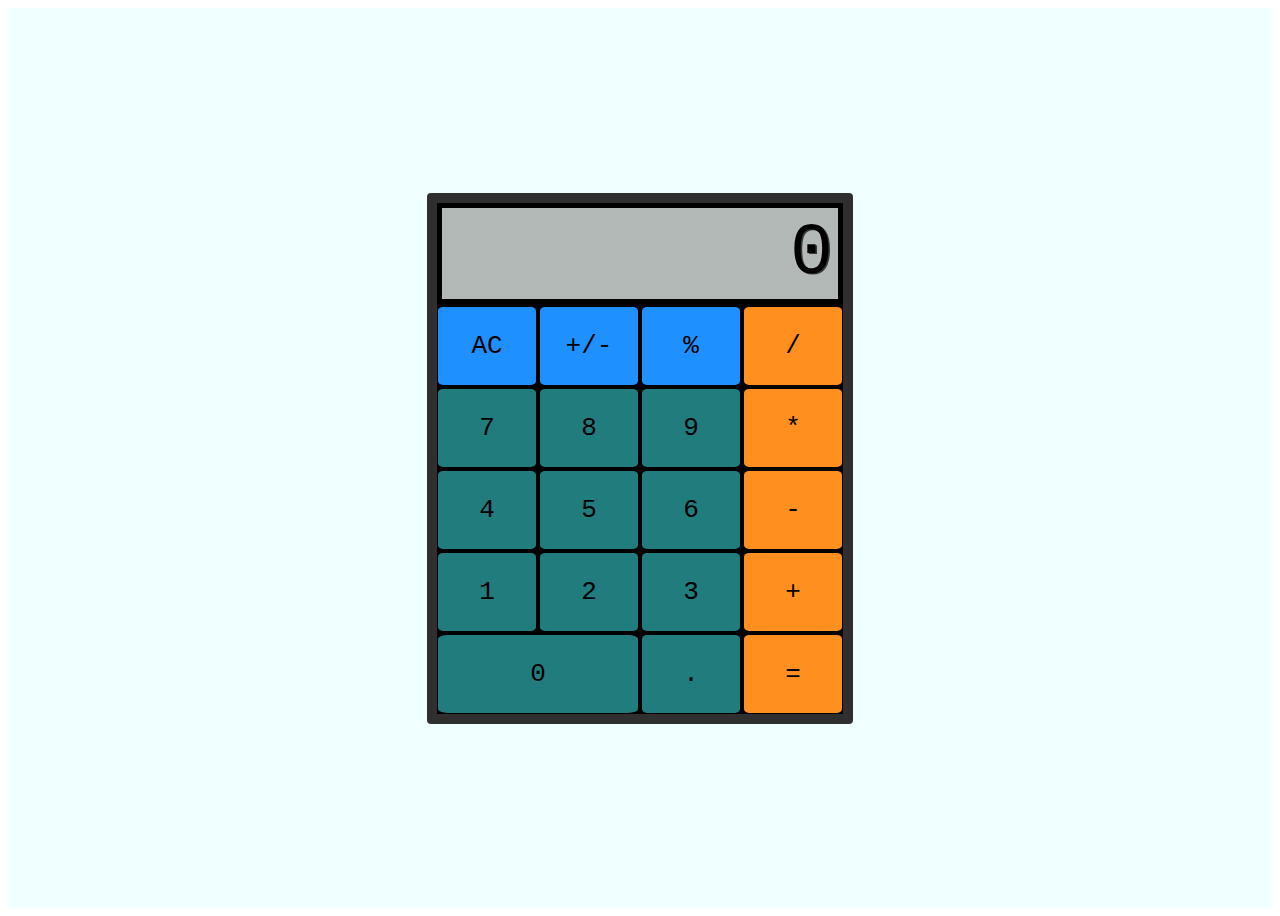
==== CALC YA LATER.html @ 7382421c "objective-3" ====
<!DOCTYPE html>
<html><head>
<meta http-equiv="content-type" content="text/html; charset=UTF-8">
    <meta charset="utf-8">
    <meta name="calc ya later" content="width=device-width">
    <title>CALC YA LATER</title>
    <link href="CALC%20YA%20LATER_files/style.css" rel="stylesheet" type="text/css">
    </head>
    <body data-new-gr-c-s-check-loaded="8.904.0" data-gr-ext-installed="">
        <main id="calc">
            <div id="container">
                <div id="display">0</div>
                <button type="button" class="clear" value="clear" data-key="8">AC</button>
                <button type="button" class="sign" value="sign" data-key="192">+/-</button>
                <button type="button" class="percent" value="percent" data-key="80">%</button>
                <button type="button" class="operator" value="/" data-key="68">/</button>
                <button type="button" class="operand" value="7" data-key="55">7</button>
                <button type="button" class="operand" value="8" data-key="56">8</button>
                <button type="button" class="operand" value="9" data-key="57">9</button>
                <button type="button" class="operator" value="*" data-key="88">*</button>
                <button type="button" class="operand" value="4" data-key="52">4</button>
                <button type="button" class="operand" value="5" data-key="53">5</button>
                <button type="button" class="operand" value="6" data-key="54">6</button>
                <button type="button" class="operator" value="-" data-key="173">-</button>
                <button type="button" class="operand" value="1" data-key="49">1</button>
                <button type="button" class="operand" value="2" data-key="50">2</button>
                <button type="button" class="operand" value="3" data-key="51">3</button>
                <button type="button" class="operator" value="+" data-key="61">+</button>
                <button type="button" id="zero" class="operand" value="0" data-key="48">0</button>
                <button type="button" class="decimal" value="." data-key="190">.</button>
                <button type="button" class="equals" value="=" data-key="69">=</button>
            </div>  
        </main>
    <script src="CALC%20YA%20LATER_files/script.js"></script>
    
</body><grammarly-desktop-integration data-grammarly-shadow-root="true"></grammarly-desktop-integration></html>
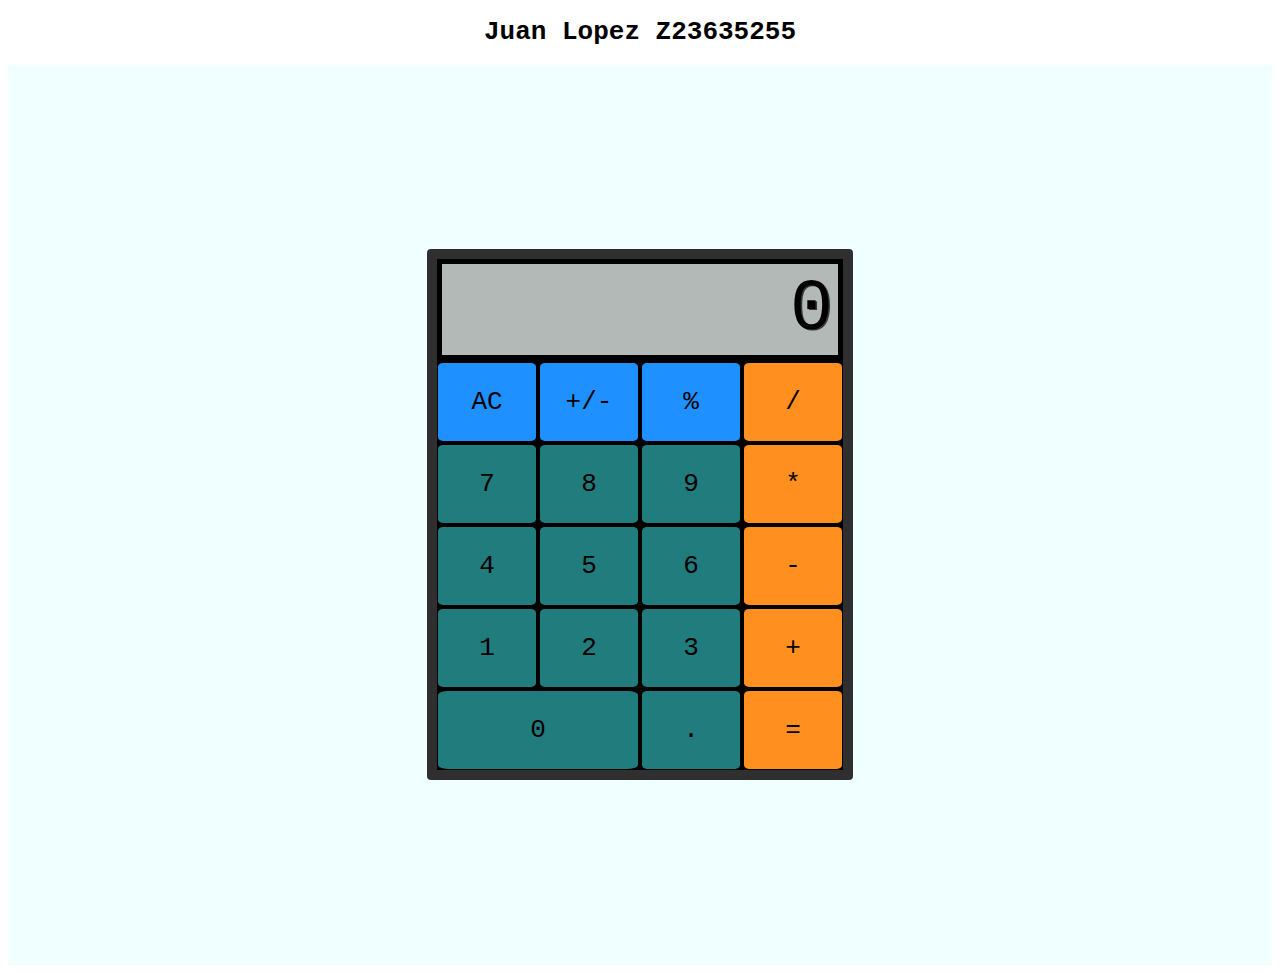
==== commit 37c41d40: "objective 3" ====
--- a/CALC YA LATER.html
+++ b/CALC YA LATER.html
@@ -4,9 +4,10 @@
     <meta charset="utf-8">
     <meta name="calc ya later" content="width=device-width">
     <title>CALC YA LATER</title>
-    <link href="CALC%20YA%20LATER_files/style.css" rel="stylesheet" type="text/css">
+    <link href="styles/style.css" rel="stylesheet" type="text/css">
     </head>
     <body data-new-gr-c-s-check-loaded="8.904.0" data-gr-ext-installed="">
+    <h1>Juan Lopez Z23635255</h1>
         <main id="calc">
             <div id="container">
                 <div id="display">0</div>
@@ -31,6 +32,6 @@
                 <button type="button" class="equals" value="=" data-key="69">=</button>
             </div>  
         </main>
-    <script src="CALC%20YA%20LATER_files/script.js"></script>
+    <script src="scripts/script.js"></script>
     
 </body><grammarly-desktop-integration data-grammarly-shadow-root="true"></grammarly-desktop-integration></html>--- a/styles/style.css
+++ b/styles/style.css
@@ -0,0 +1,110 @@
+html {
+    text-align: center;
+    font-family: monospace;
+}
+
+#calc {
+    display: flex;
+    min-height: 95vh;
+    justify-content: center;
+    align-content: center;
+    align-items: center;
+    height: 100vh;
+    overflow: hidden;
+    background-color: azure;
+}
+
+#container {
+    background-color: black;
+    border: 10px solid rgba(47,47,47,1);
+    border-radius: 4px;
+    display: grid;
+    grid-template-columns: repeat(4, 100px);
+    grid-template-rows: minmax(100px, auto) repeat(5, 80px);
+    gap: 2px;
+}
+
+#display {
+    grid-column: 1 / -1;
+    background-color: #b2b9b7;
+    display: flex;
+    flex-direction: column;
+    justify-content: space-around;
+    align-items: flex-end;
+    padding: 5px;
+    font-size: 5.5em;
+    font-weight: initial;
+    text-shadow: 1.3px 1.3px #383838;
+    margin: 5px;
+}
+
+button {
+    margin: 1px;
+    border-radius: 5%;
+    border: none;
+    font-weight: initial;
+    font-size: 2em;
+    font-family: monospace;
+    color: black;
+}
+
+
+#zero {
+    grid-column: span 2;
+}
+
+.operator {
+    background-color: #FF8F1F;    
+}
+
+.operator:focus {
+    background-color: #ffc183;
+}
+
+.equals {
+    background-color: #FF8F1F;
+}
+
+.equals:active {
+    background-color: #ffc183;
+}
+
+.operand {
+    background-color: #217C7E;
+}
+
+.operand:active {
+    background-color: #33b9bb;
+}
+
+.decimal {
+    background-color: #217C7E;
+}
+
+.decimal:active {
+    background-color: #33b9bb;
+}
+
+.clear {
+    background-color: dodgerblue;
+}
+
+.clear:active {
+    background-color: rgb(123, 189, 255);
+}
+
+.sign {
+    background-color: dodgerblue;
+}
+
+.sign:active {
+    background-color: rgb(123, 189, 255);
+}
+
+.percent {
+    background-color: dodgerblue;
+}
+
+.percent:active {
+    background-color: rgb(123, 189, 255);
+}
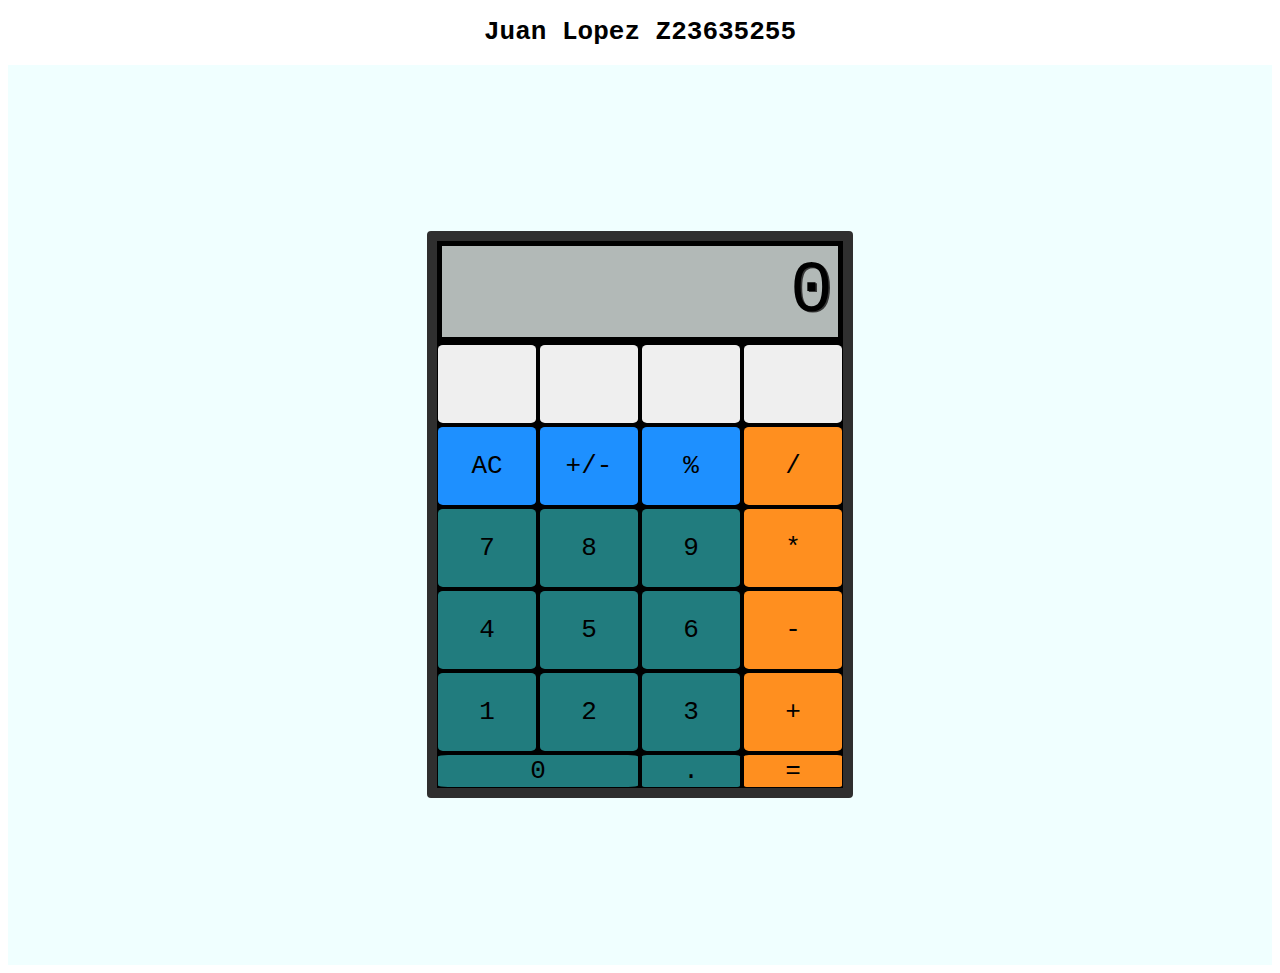
==== commit 26ecf028: "add button row" ====
--- a/CALC YA LATER.html
+++ b/CALC YA LATER.html
@@ -11,6 +11,12 @@
         <main id="calc">
             <div id="container">
                 <div id="display">0</div>
+                <!-- new button row-->
+                <button type="button" class="" value="" data-key=""></button>
+                <button type="button" class="" value="" data-key=""></button>
+                <button type="button" class="" value="" data-key=""></button>
+                <button type="button" class="" value="" data-key=""></button>
+
                 <button type="button" class="clear" value="clear" data-key="8">AC</button>
                 <button type="button" class="sign" value="sign" data-key="192">+/-</button>
                 <button type="button" class="percent" value="percent" data-key="80">%</button>
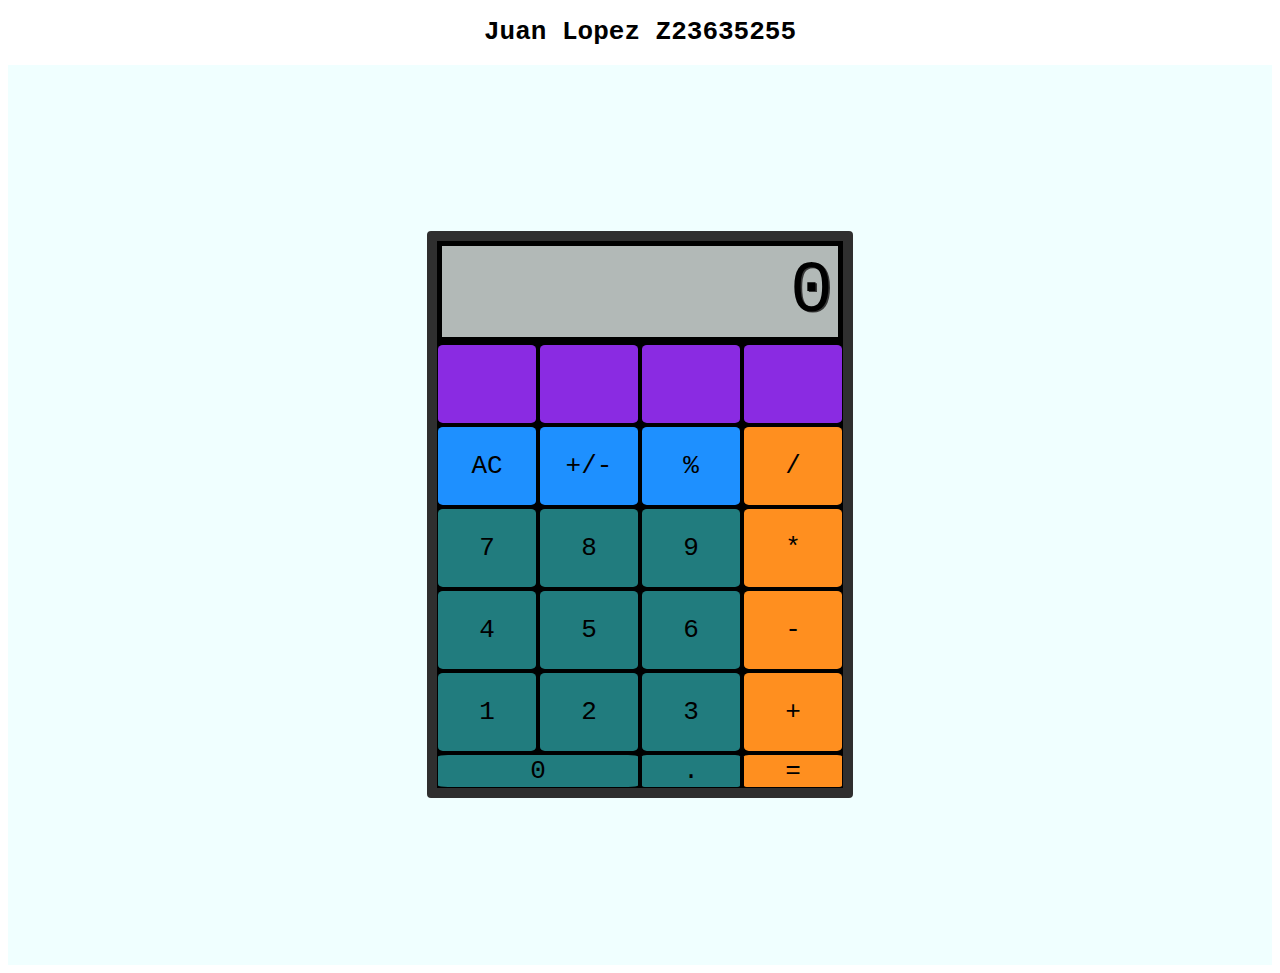
==== commit 80f5a0fc: "new css class" ====
--- a/CALC YA LATER.html
+++ b/CALC YA LATER.html
@@ -12,10 +12,10 @@
             <div id="container">
                 <div id="display">0</div>
                 <!-- new button row-->
-                <button type="button" class="" value="" data-key=""></button>
-                <button type="button" class="" value="" data-key=""></button>
-                <button type="button" class="" value="" data-key=""></button>
-                <button type="button" class="" value="" data-key=""></button>
+                <button type="button" class="new-row" value="" data-key=""></button>
+                <button type="button" class="new-row" value="" data-key=""></button>
+                <button type="button" class="new-row" value="" data-key=""></button>
+                <button type="button" class="new-row" value="" data-key=""></button>
 
                 <button type="button" class="clear" value="clear" data-key="8">AC</button>
                 <button type="button" class="sign" value="sign" data-key="192">+/-</button>
--- a/styles/style.css
+++ b/styles/style.css
@@ -108,3 +108,8 @@
 .percent:active {
     background-color: rgb(123, 189, 255);
 }
+
+.new-row {
+    background-color: blueviolet;
+    font-weight: bold;
+}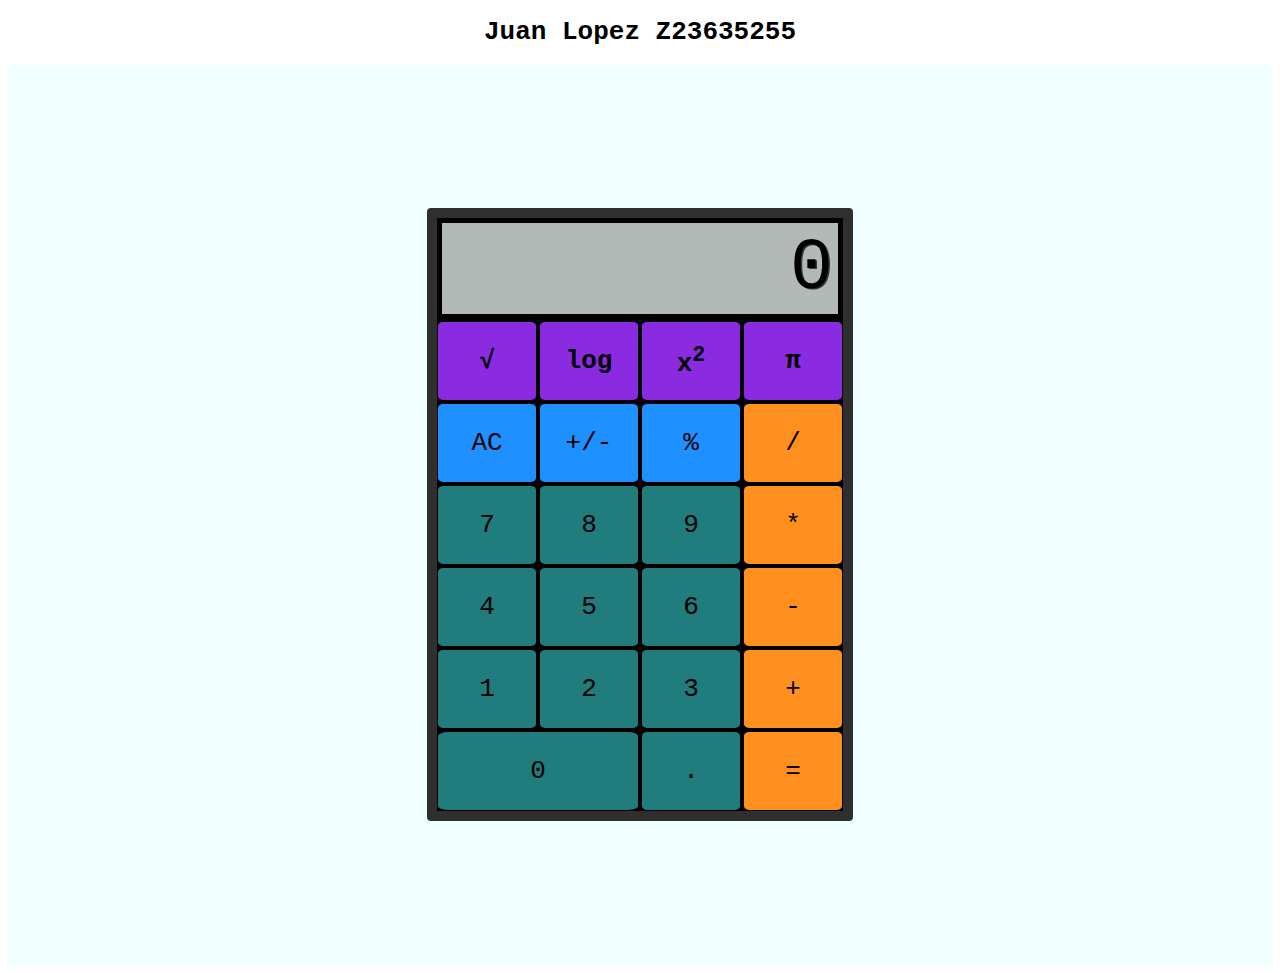
==== commit 15e851cc: "4 new functions" ====
--- a/CALC YA LATER.html
+++ b/CALC YA LATER.html
@@ -12,10 +12,10 @@
             <div id="container">
                 <div id="display">0</div>
                 <!-- new button row-->
-                <button type="button" class="new-row" value="" data-key=""></button>
-                <button type="button" class="new-row" value="" data-key=""></button>
-                <button type="button" class="new-row" value="" data-key=""></button>
-                <button type="button" class="new-row" value="" data-key=""></button>
+                <button type="button" class="operator new-row" value="sqrt" data-key="">&Sqrt;</button>
+                <button type="button" class="operator new-row" value="log" data-key="">log</button>
+                <button type="button" class="operator new-row" value="exp2" data-key="">x<sup>2</sup></button>
+                <button type="button" class="operator new-row" value="pi" data-key="">&#960;</button>
 
                 <button type="button" class="clear" value="clear" data-key="8">AC</button>
                 <button type="button" class="sign" value="sign" data-key="192">+/-</button>
--- a/styles/style.css
+++ b/styles/style.css
@@ -20,7 +20,7 @@
     border-radius: 4px;
     display: grid;
     grid-template-columns: repeat(4, 100px);
-    grid-template-rows: minmax(100px, auto) repeat(5, 80px);
+    grid-template-rows: minmax(100px, auto) repeat(6, 80px);
     gap: 2px;
 }
 
